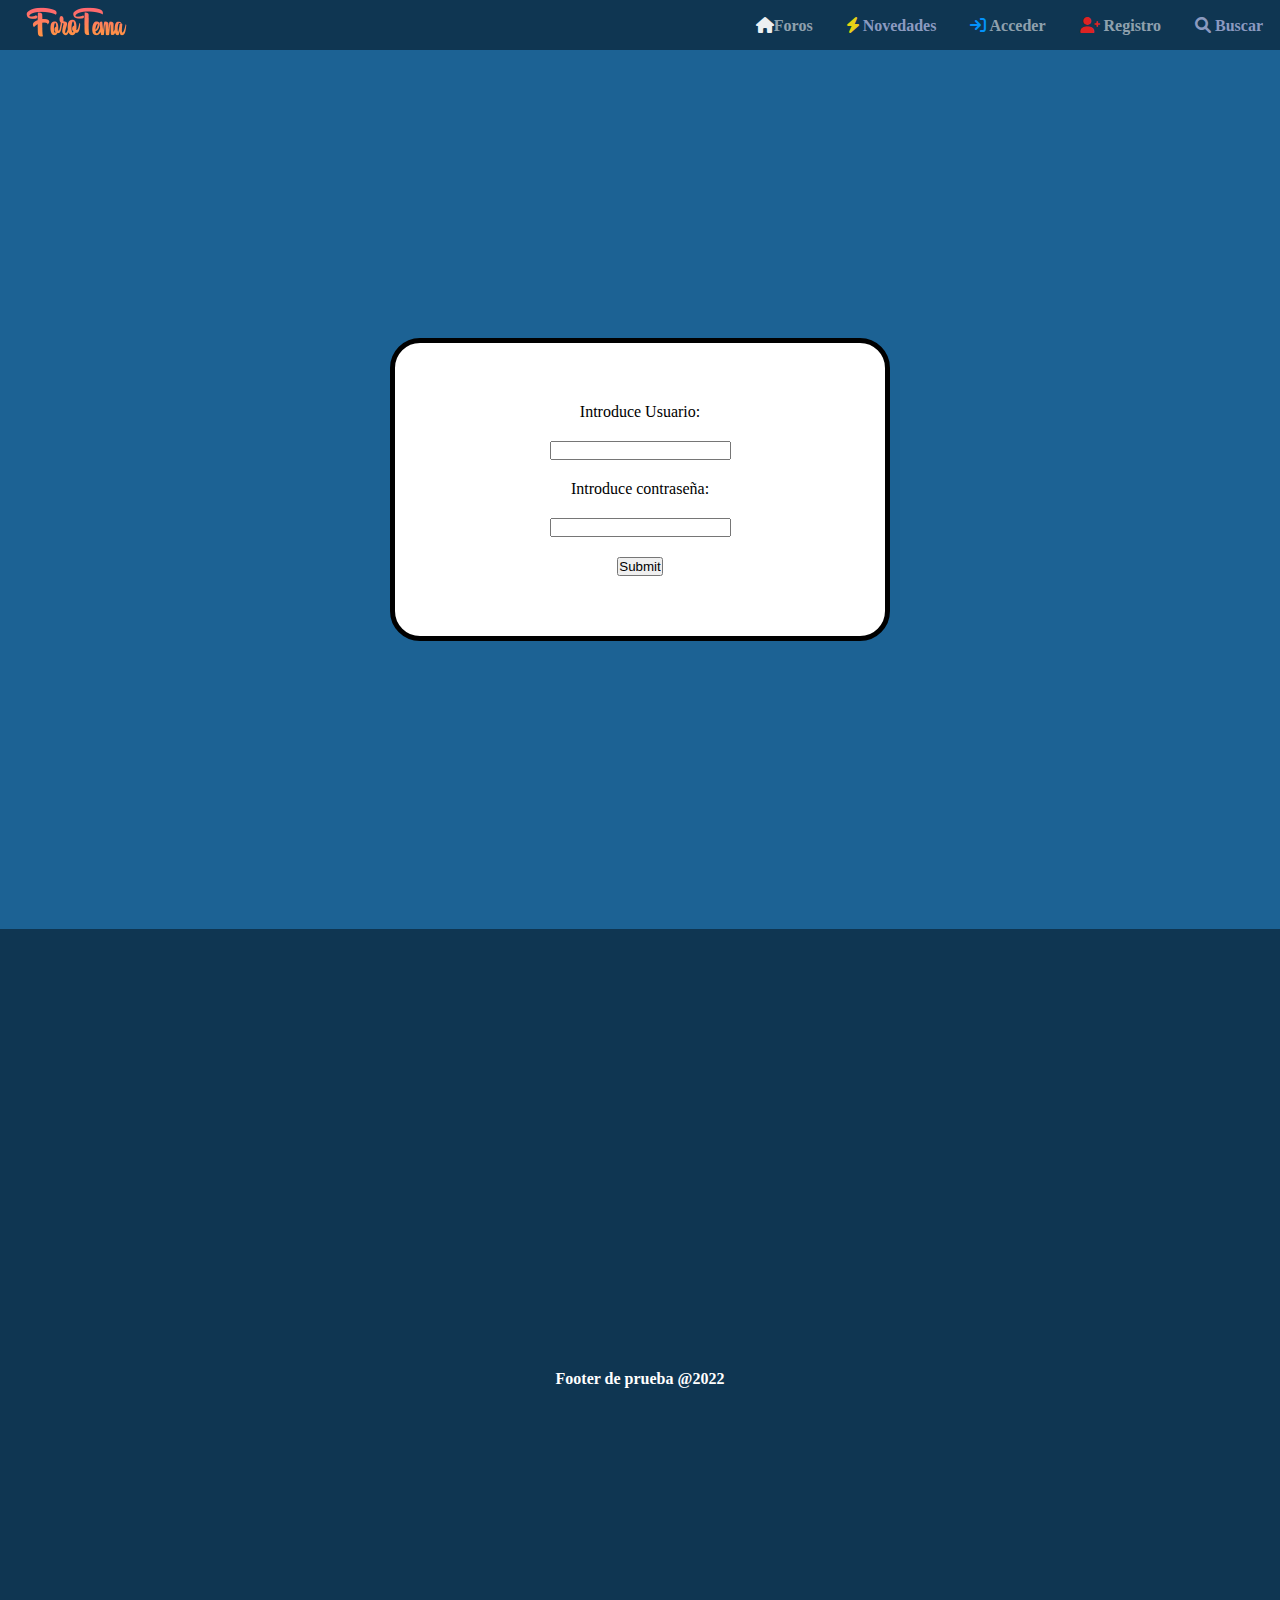
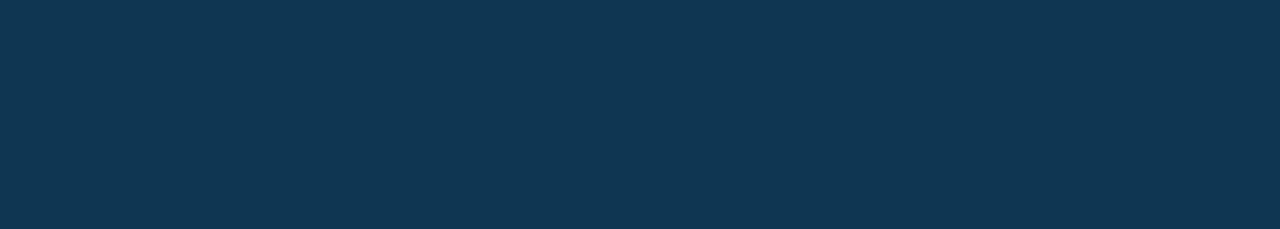
==== Login.html @ c0aaaed2 "Pagina de inicio" ====
<!DOCTYPE html>
<html lang="en">
<head>
    <meta charset="UTF-8">
    <meta http-equiv="X-UA-Compatible" content="IE=edge">
    <meta name="viewport" content="width=device-width, initial-scale=1.0">
    <title>ForoTema - Inicio</title>
    <link rel="stylesheet" href="css/style.css">
    <link href="fontawesome-free-6.1.1-web/css/all.css" rel="stylesheet">
    
</head>

<header>
    <span id="span-logo"><img src="Logo.png" id="logo"></span>
       <input type="checkbox" id="hamburguesa">
       <label for="hamburguesa" class="fa fa-bars" id="icono"></label>
       <ul class="menu">
         <li><i class="fa-solid fa-house" id="icono-5"></i><a href="Index.html">Foros</a></li>
         <li><i class="fa-solid fa-bolt" id="icono-2"></i> Novedades</li>
         <li><i class="fa-solid fa-arrow-right-to-bracket" id="icono-1"></i> <a href="Login.html">Acceder</a></li>
         <li><i class="fa-solid fa-user-plus" id="icono-3"></i> <a href="Registro.html">Registro</a></li>
         <li><i class="fa-solid fa-magnifying-glass" id="icono-4"></i> Buscar</li>
       </ul>
       </header>
       <div id="login-cuadro">
           <form id="login">
               <p>Introduce Usuario: </p>
               <p><input type="text"></p>
               <p>Introduce contraseña: </p>
                <p><input type="password"></p>
               <p><input type="submit"></p>
           </form>
        </div>
       <footer>
        <div class="footer">Footer de prueba @2022</div>
        </footer>
---- css/style.css ----
#logo{
    width: 150px;
    height: 100%;
  }
  body{
    background-color: rgba(240, 255, 255, 0.767);
    height: 100vh;
  }
  #div-login{
    background-color: rgb(255, 0, 0);
    height: 100px;
  }
  #login{
    display: grid;
    grid-template-columns: 1fr;
    grid-template-rows: 1fr;
    background-color: rgb(255, 255, 255);
    border: 5px solid black;
    padding-top: 50px;
    padding-bottom: 50px;
    width: 500px;
    justify-content: center;
    align-items: center;
    text-align: center;
    border-radius: 30px;
  }
  #login-cuadro{
    background-color: #1c6294;
    padding-top: 288px;
    padding-bottom: 288px;
    display: flex;
    justify-content: center;
    align-items: center;
  }
  #login > p{
    padding: 10px;
  
  }
  * {
    margin: 0;
    padding:0;
    box-sizing:border-box;
    list-style:none;
  }
  header {
    display: flex;
    background-color: #0F3652;
    justify-content:space-between;
    align-items: center;
    height: 65px;

  }
  li> a{
    text-decoration: none;
    color: rgba(255, 255, 255, 0.548);
  }

  .menu {
    width:100%;
    display: flex;
    position:absolute;
    top:4rem;
    flex-direction:column;
    transform: translatex(-100%);
    transition:transform 0.4s;
    background-color: rgba(255, 255, 255, 0.5);
  }
  #hamburguesa{
    display:none;
  }
  
  #icono{
    padding:1rem;
    font-size: 2rem;
    cursor: pointer;
    color: rgba(255, 255, 255, 0.548);
  }
  
  .menu li {
    padding:1rem;
    margin:1px;
    text-align:center;
  }
  #hamburguesa:checked ~ .menu {

    transform: translatex(0%);
  }
  
  .menu li:hover{
    
    background:#081d2c;
  }
  
  #icono-1{
    color:#0393fa ;
  }
  #icono-2{
    color: rgb(230, 209, 21);
  }
  #icono-3{
    color: rgb(221, 35, 35);
  }
  #icono-5{
    color: rgb(236, 239, 241);
  }
  .menu > li{
    color: rgba(255, 255, 255, 0.767);
    font-weight: bolder;
    background-color: rgb(120, 195, 238);
  }
  .contenedor{
    display: flex;
    flex-direction: column;
    justify-content: space-evenly;
    align-items: center;
    height: 100%;
    margin-top: 60px;
    background-color: rgba(240, 255, 255, 0.767);
  }
  #ultimos-temas{
    display: grid;
    grid-template-columns: 1fr;
    height: 900px;
    margin-bottom: 50px;
    padding-bottom: 16px;
  }
  #general{
    height: 100%;
    width: 100%;
    display: flex;
    flex-direction: column;
    background-color: rgb(192, 216, 238);
    margin-bottom: 30px;
    border-left: 1px solid rgb(161, 161, 161);
    border-right: 1px solid rgb(161, 161, 161);
  }
  .titulo-sec{
    background-color: #0f3652;
    color: white;
    padding: 3px;
    text-align: center;
  }
  footer{
    background-color: #0F3652;
    width: 100%;
    display: flex;
    align-items: center;
    justify-content: center;
    color: white;
    font-weight: bold;
  }
  #tema{
    background-color: white;
    margin-bottom: 10px;
    margin-top: 10px;
    height: 100%;
    border  : 1px solid grey;
    padding: 5px;
  }
  #categoria{
    height: 100%;
    border-bottom: 1px solid rgb(161, 161, 161);
    padding: 5px;
    background-color: rgb(224, 245, 250);
    display: grid;
    justify-content: center;
    align-items: center;
    grid-template-columns: 0.2fr 2fr 0.5fr;
  }
  #login > #formulario > p{
    display: flex;
    justify-content: space-around;
    align-items: center;
  }
  #titulo-tema{
    background-color: rgb(90, 90, 90);
    color: aliceblue;
    overflow:hidden;
    white-space:nowrap;
    text-overflow: ellipsis;
    width: 100%;
  }
  #input-dia{
    width: 40px;
  }
  #input-año{
    width: 70px;
  }
  .tipo-usuario{
    width: 120px;
    text-align: center;
  }
#index{
  display: grid;
  grid-template-columns: 1fr;
  grid-template-rows: 1fr 1fr 1fr;
  height: 10px;
}
  @media only screen and (min-width:768px){
    .menu {
      transform: translatex(0%);
      transition:none;
      top:0;
      flex-direction: row;
      justify-content: flex-end;
      align-items:center;
      background-color: transparent;
    }
    #icono{
    display: none;
    }
    footer{
      height: 100%;
    }
    header {
        display: flex;
        justify-content:space-between;
        align-items: center;
        height: 50px;
      }
      .menu > li{
        color: rgba(181, 188, 228, 0.767);
        background-color:unset;
      }
      .titulo-sec{
        background-color: #0f3652;
        color: white;
        padding: 10px;
        text-align: justify;
        grid-column: 1/4;
      }
      #ultimos-temas{
        height: 300px;
        width: 80%;
        grid-template-columns: 1fr 1fr 1fr;
        grid-template-rows: 0.5fr;
      }
      #general{
        height: 100%;
        width: 80%;
      }

      
  }
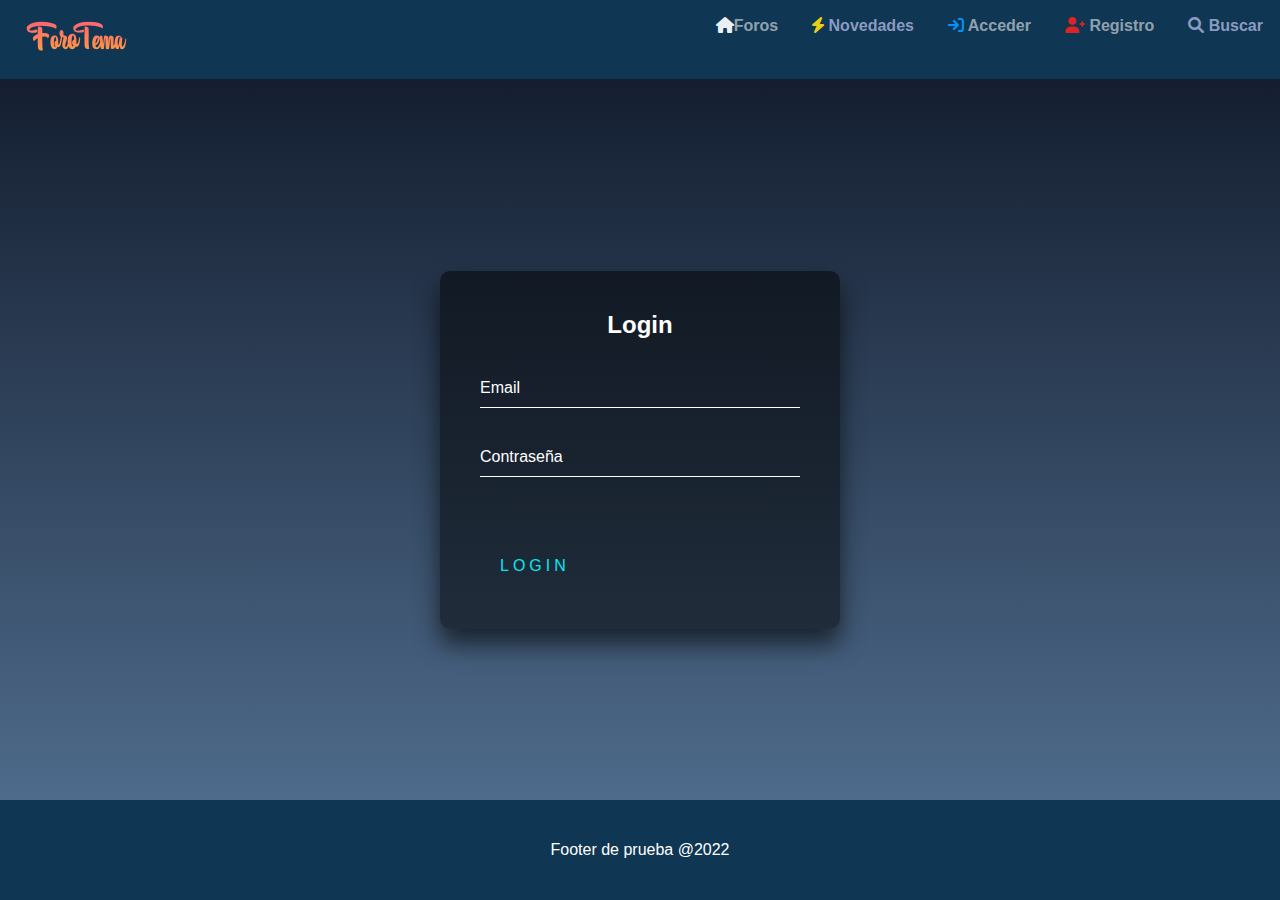
==== commit 4d90f438: "Pagina login" ====
--- a/Login.html
+++ b/Login.html
@@ -22,15 +22,28 @@
          <li><i class="fa-solid fa-magnifying-glass" id="icono-4"></i> Buscar</li>
        </ul>
        </header>
-       <div id="login-cuadro">
-           <form id="login">
-               <p>Introduce Usuario: </p>
-               <p><input type="text"></p>
-               <p>Introduce contraseña: </p>
-                <p><input type="password"></p>
-               <p><input type="submit"></p>
-           </form>
-        </div>
+       <section class="login-section">
+       <div class="login-box">
+        <h2>Login</h2>
+        <form>
+          <div class="user-box">
+            <input type="text" name="" required="">
+            <label>Email</label>
+          </div>
+          <div class="user-box">
+            <input type="password" name="" required="">
+            <label>Contraseña</label>
+          </div>
+          <a href="#">
+            <span></span>
+            <span></span>
+            <span></span>
+            <span></span>
+            Login 
+          </a>
+        </form>
+      </div>
+    </section>
        <footer>
         <div class="footer">Footer de prueba @2022</div>
         </footer>
--- a/css/style.css
+++ b/css/style.css
@@ -1,244 +1,384 @@
+/* INICIO MENU */
+* {
+   font-family: sans-serif;
+  margin: 0;
+  padding:0;
+  box-sizing:border-box;
+  list-style:none;
+}
 #logo{
-    width: 150px;
-    height: 100%;
-  }
-  body{
-    background-color: rgba(240, 255, 255, 0.767);
-    height: 100vh;
-  }
-  #div-login{
-    background-color: rgb(255, 0, 0);
-    height: 100px;
-  }
-  #login{
-    display: grid;
-    grid-template-columns: 1fr;
-    grid-template-rows: 1fr;
-    background-color: rgb(255, 255, 255);
-    border: 5px solid black;
-    padding-top: 50px;
-    padding-bottom: 50px;
-    width: 500px;
-    justify-content: center;
-    align-items: center;
-    text-align: center;
-    border-radius: 30px;
-  }
-  #login-cuadro{
-    background-color: #1c6294;
-    padding-top: 288px;
-    padding-bottom: 288px;
-    display: flex;
-    justify-content: center;
-    align-items: center;
-  }
-  #login > p{
-    padding: 10px;
-  
-  }
-  * {
-    margin: 0;
-    padding:0;
-    box-sizing:border-box;
-    list-style:none;
-  }
-  header {
-    display: flex;
-    background-color: #0F3652;
-    justify-content:space-between;
-    align-items: center;
-    height: 65px;
-
-  }
-  li> a{
-    text-decoration: none;
-    color: rgba(255, 255, 255, 0.548);
-  }
-
+  width: 150px;
+  height: 100%;
+}
+#icono{
+  padding:1rem;
+  font-size: 2rem;
+  cursor: pointer;
+  color: rgba(255, 255, 255, 0.548);
+}
+#icono-1{
+  color:#0393fa ;
+}
+#icono-2{
+  color: rgb(230, 209, 21);
+}
+#icono-3{
+  color: rgb(221, 35, 35);
+}
+#icono-5{
+  color: rgb(236, 239, 241);
+}
+header {
+  display: flex;
+  background-color: #0F3652;
+  justify-content:space-between;
+  align-items: center;
+
+}
+li> a{
+  text-decoration: none;
+  color: rgba(255, 255, 255, 0.548);
+}
+.menu {
+  width:100%;
+  display: flex;
+  position:absolute;
+  top:4rem;
+  flex-direction:column;
+  transform: translatex(-100%);
+  transition:transform 0.4s;
+  background-color: rgba(255, 255, 255, 0.5);
+}
+#hamburguesa{
+  display:none;
+}
+.menu li {
+  padding:1rem;
+  margin:1px;
+  text-align:center;
+}
+#hamburguesa:checked ~ .menu {
+  transform: translatex(0%);
+}
+.menu li:hover{
+  background:#081d2c;
+}
+.menu > li{
+  color: rgba(255, 255, 255, 0.767);
+  font-weight: bolder;
+  background-color: rgb(120, 195, 238);
+}
+/* FIN MENU */
+
+/* MAQUETACIÓN PAGINA */
+body{
+  display: grid;
+  grid-template-columns: 1fr;
+  grid-template-rows: 0.1fr 1fr 0.1fr;
+  background-color: rgba(240, 255, 255, 0.767);
+  height: 100vh;
+}
+section{
+  display: grid;
+ grid-template-columns: 1fr;
+
+}
+#contenedor-inicio{
+  display: grid;
+  margin-top: 50px;
+}
+.cont-1{
+  display: grid;
+  grid-template-columns: 1fr;
+  margin-bottom: 100px;
+}
+.cont-2{
+  display: grid;
+  grid-template-columns: 1fr;
+  margin-bottom: 70px;
+}
+.tema{
+  display: grid;
+  grid-template-columns: 1fr;
+  text-align: center;
+  margin: 3px;
+  border: 1px solid;
+}
+.titulo-cont{
+  font-size: 40px;
+  background-color: #0F3652;
+  color: white;
+  padding: 10px;
+}
+.titulo-cont2{
+  font-size: 40px;
+  background-color: #0F3652;
+  color: white;
+  padding: 10px;
+}
+.categorias{
+  display: grid;
+  grid-template-columns: 0.3fr 5fr 1fr;
+  padding: 20px;
+  border: 1px solid;
+  align-items: center;
+}
+footer{
+  display: flex;
+  align-items: center;
+  justify-content: center;
+}
+/* FIN MAQUETACIÓN PAGINA */
+
+/*  INICIO ESTILOS PAGINA */
+
+.cont-1{
+  border: 1px solid;
+  background-color: white;
+
+}
+.titulo-tema{
+  background-color: #000000;
+  color: white;
+  text-transform: uppercase;
+  font-size: 30px;
+}
+.tema{
+  background-color:white;
+
+}
+.categorias{
+  background-color: white;
+  font-weight: bold;
+}
+.icono-categoria{
+  font-size: 30px;
+}
+.icono-cat{
+  color: black;
+}
+footer{
+  background-color: #0F3652;
+  color: white;
+  height: 100px;
+}
+/* FIN ESTILOS PAGINA */
+
+
+/*PAGINA LOGIN*/
+
+.login-section {
+  font-family: sans-serif;
+  background: linear-gradient(#141e30, #4e6b8b);
+  padding: 20px;
+}
+
+.login-box {
+  position: absolute;
+  top: 50%;
+  left: 50%;
+  width: 400px;
+  padding: 40px;
+  transform: translate(-50%, -50%);
+  background: rgba(0,0,0,.5);
+  box-sizing: border-box;
+  box-shadow: 0 15px 25px rgba(0,0,0,.6);
+  border-radius: 10px;
+}
+
+.login-box h2 {
+  margin: 0 0 30px;
+  padding: 0;
+  color: #fff;
+  text-align: center;
+}
+
+.login-box .user-box {
+  position: relative;
+}
+
+.login-box .user-box input {
+  width: 100%;
+  padding: 10px 0;
+  font-size: 16px;
+  color: #fff;
+  margin-bottom: 30px;
+  border: none;
+  border-bottom: 1px solid #fff;
+  outline: none;
+  background: transparent;
+}
+.login-box .user-box label {
+  position: absolute;
+  top:0;
+  left: 0;
+  padding: 10px 0;
+  font-size: 16px;
+  color: #fff;
+  pointer-events: none;
+  transition: .5s;
+}
+
+.login-box .user-box input:focus ~ label,
+.login-box .user-box input:valid ~ label {
+  top: -20px;
+  left: 0;
+  color: #03e9f4;
+  font-size: 12px;
+}
+
+.login-box form a {
+  position: relative;
+  display: inline-block;
+  padding: 10px 20px;
+  color: #03e9f4;
+  font-size: 16px;
+  text-decoration: none;
+  text-transform: uppercase;
+  overflow: hidden;
+  transition: .5s;
+  margin-top: 40px;
+  letter-spacing: 4px
+}
+
+.login-box a:hover {
+  background: #03e9f4;
+  color: #fff;
+  border-radius: 5px;
+  box-shadow: 0 0 5px #03e9f4,
+              0 0 25px #03e9f4,
+              0 0 50px #03e9f4,
+              0 0 100px #03e9f4;
+}
+
+.login-box a span {
+  position: absolute;
+  display: block;
+}
+
+.login-box a span:nth-child(1) {
+  top: 0;
+  left: -100%;
+  width: 100%;
+  height: 2px;
+  background: linear-gradient(90deg, transparent, #03e9f4);
+  animation: btn-anim1 1s linear infinite;
+}
+
+@keyframes btn-anim1 {
+  0% {
+    left: -100%;
+  }
+  50%,100% {
+    left: 100%;
+  }
+}
+
+.login-box a span:nth-child(2) {
+  top: -100%;
+  right: 0;
+  width: 2px;
+  height: 100%;
+  background: linear-gradient(180deg, transparent, #03e9f4);
+  animation: btn-anim2 1s linear infinite;
+  animation-delay: .25s
+}
+
+@keyframes btn-anim2 {
+  0% {
+    top: -100%;
+  }
+  50%,100% {
+    top: 100%;
+  }
+}
+
+.login-box a span:nth-child(3) {
+  bottom: 0;
+  right: -100%;
+  width: 100%;
+  height: 2px;
+  background: linear-gradient(270deg, transparent, #03e9f4);
+  animation: btn-anim3 1s linear infinite;
+  animation-delay: .5s
+}
+
+@keyframes btn-anim3 {
+  0% {
+    right: -100%;
+  }
+  50%,100% {
+    right: 100%;
+  }
+}
+
+.login-box a span:nth-child(4) {
+  bottom: -100%;
+  left: 0;
+  width: 2px;
+  height: 100%;
+  background: linear-gradient(360deg, transparent, #03e9f4);
+  animation: btn-anim4 1s linear infinite;
+  animation-delay: .75s
+}
+
+@keyframes btn-anim4 {
+  0% {
+    bottom: -100%;
+  }
+  50%,100% {
+    bottom: 100%;
+  }
+}
+/*FIN PAGINA LOGIN*/
+@media only screen and (min-width:768px){
+/* INICIO MENU */
+header{
+  height: 100%;
+}
   .menu {
-    width:100%;
-    display: flex;
-    position:absolute;
-    top:4rem;
-    flex-direction:column;
-    transform: translatex(-100%);
-    transition:transform 0.4s;
-    background-color: rgba(255, 255, 255, 0.5);
-  }
-  #hamburguesa{
-    display:none;
-  }
-  
+    transform: translatex(0%);
+    transition:none;
+    top:0;
+    flex-direction: row;
+    justify-content: flex-end;
+    align-items:center;
+    background-color: transparent;
+  }
+  .menu > li{
+    color: rgba(181, 188, 228, 0.767);
+    background-color:unset;
+  }
   #icono{
-    padding:1rem;
-    font-size: 2rem;
-    cursor: pointer;
-    color: rgba(255, 255, 255, 0.548);
-  }
-  
-  .menu li {
-    padding:1rem;
-    margin:1px;
-    text-align:center;
-  }
-  #hamburguesa:checked ~ .menu {
-
-    transform: translatex(0%);
-  }
-  
-  .menu li:hover{
-    
-    background:#081d2c;
-  }
-  
-  #icono-1{
-    color:#0393fa ;
-  }
-  #icono-2{
-    color: rgb(230, 209, 21);
-  }
-  #icono-3{
-    color: rgb(221, 35, 35);
-  }
-  #icono-5{
-    color: rgb(236, 239, 241);
-  }
-  .menu > li{
-    color: rgba(255, 255, 255, 0.767);
-    font-weight: bolder;
-    background-color: rgb(120, 195, 238);
-  }
-  .contenedor{
-    display: flex;
-    flex-direction: column;
-    justify-content: space-evenly;
-    align-items: center;
-    height: 100%;
-    margin-top: 60px;
-    background-color: rgba(240, 255, 255, 0.767);
-  }
-  #ultimos-temas{
-    display: grid;
-    grid-template-columns: 1fr;
-    height: 900px;
-    margin-bottom: 50px;
-    padding-bottom: 16px;
-  }
-  #general{
-    height: 100%;
-    width: 100%;
-    display: flex;
-    flex-direction: column;
-    background-color: rgb(192, 216, 238);
-    margin-bottom: 30px;
-    border-left: 1px solid rgb(161, 161, 161);
-    border-right: 1px solid rgb(161, 161, 161);
-  }
-  .titulo-sec{
-    background-color: #0f3652;
-    color: white;
-    padding: 3px;
-    text-align: center;
-  }
-  footer{
-    background-color: #0F3652;
-    width: 100%;
-    display: flex;
-    align-items: center;
-    justify-content: center;
-    color: white;
-    font-weight: bold;
-  }
-  #tema{
-    background-color: white;
-    margin-bottom: 10px;
-    margin-top: 10px;
-    height: 100%;
-    border  : 1px solid grey;
-    padding: 5px;
-  }
-  #categoria{
-    height: 100%;
-    border-bottom: 1px solid rgb(161, 161, 161);
-    padding: 5px;
-    background-color: rgb(224, 245, 250);
-    display: grid;
-    justify-content: center;
-    align-items: center;
-    grid-template-columns: 0.2fr 2fr 0.5fr;
-  }
-  #login > #formulario > p{
-    display: flex;
-    justify-content: space-around;
-    align-items: center;
-  }
-  #titulo-tema{
-    background-color: rgb(90, 90, 90);
-    color: aliceblue;
-    overflow:hidden;
-    white-space:nowrap;
-    text-overflow: ellipsis;
-    width: 100%;
-  }
-  #input-dia{
-    width: 40px;
-  }
-  #input-año{
-    width: 70px;
-  }
-  .tipo-usuario{
-    width: 120px;
-    text-align: center;
-  }
-#index{
-  display: grid;
-  grid-template-columns: 1fr;
-  grid-template-rows: 1fr 1fr 1fr;
-  height: 10px;
-}
-  @media only screen and (min-width:768px){
-    .menu {
-      transform: translatex(0%);
-      transition:none;
-      top:0;
-      flex-direction: row;
-      justify-content: flex-end;
-      align-items:center;
-      background-color: transparent;
-    }
-    #icono{
     display: none;
     }
-    footer{
-      height: 100%;
-    }
-    header {
-        display: flex;
-        justify-content:space-between;
-        align-items: center;
-        height: 50px;
-      }
-      .menu > li{
-        color: rgba(181, 188, 228, 0.767);
-        background-color:unset;
-      }
-      .titulo-sec{
-        background-color: #0f3652;
-        color: white;
-        padding: 10px;
-        text-align: justify;
-        grid-column: 1/4;
-      }
-      #ultimos-temas{
-        height: 300px;
-        width: 80%;
-        grid-template-columns: 1fr 1fr 1fr;
-        grid-template-rows: 0.5fr;
-      }
-      #general{
-        height: 100%;
-        width: 80%;
-      }
-
-      
-  }+    /* FIN MENU */
+
+/* MAQUETACIÓN PAGINA */
+
+#contenedor-inicio{
+margin-top: 50px;
+margin-left: 180px;
+margin-right: 180px;
+}
+.cont-1{
+  display: grid;
+  grid-template-columns: 1fr 1fr 1fr;
+}
+.titulo-cont{
+  grid-column: 1/4;
+}
+.titulo-tema{
+  grid-column: 1;
+}
+
+.tema{
+  display: grid;
+  grid-template-rows: 0.3fr 3fr 0.4fr;
+
+}
+
+/* FIN MAQUETACIÓN PAGINA */
+
+
+}